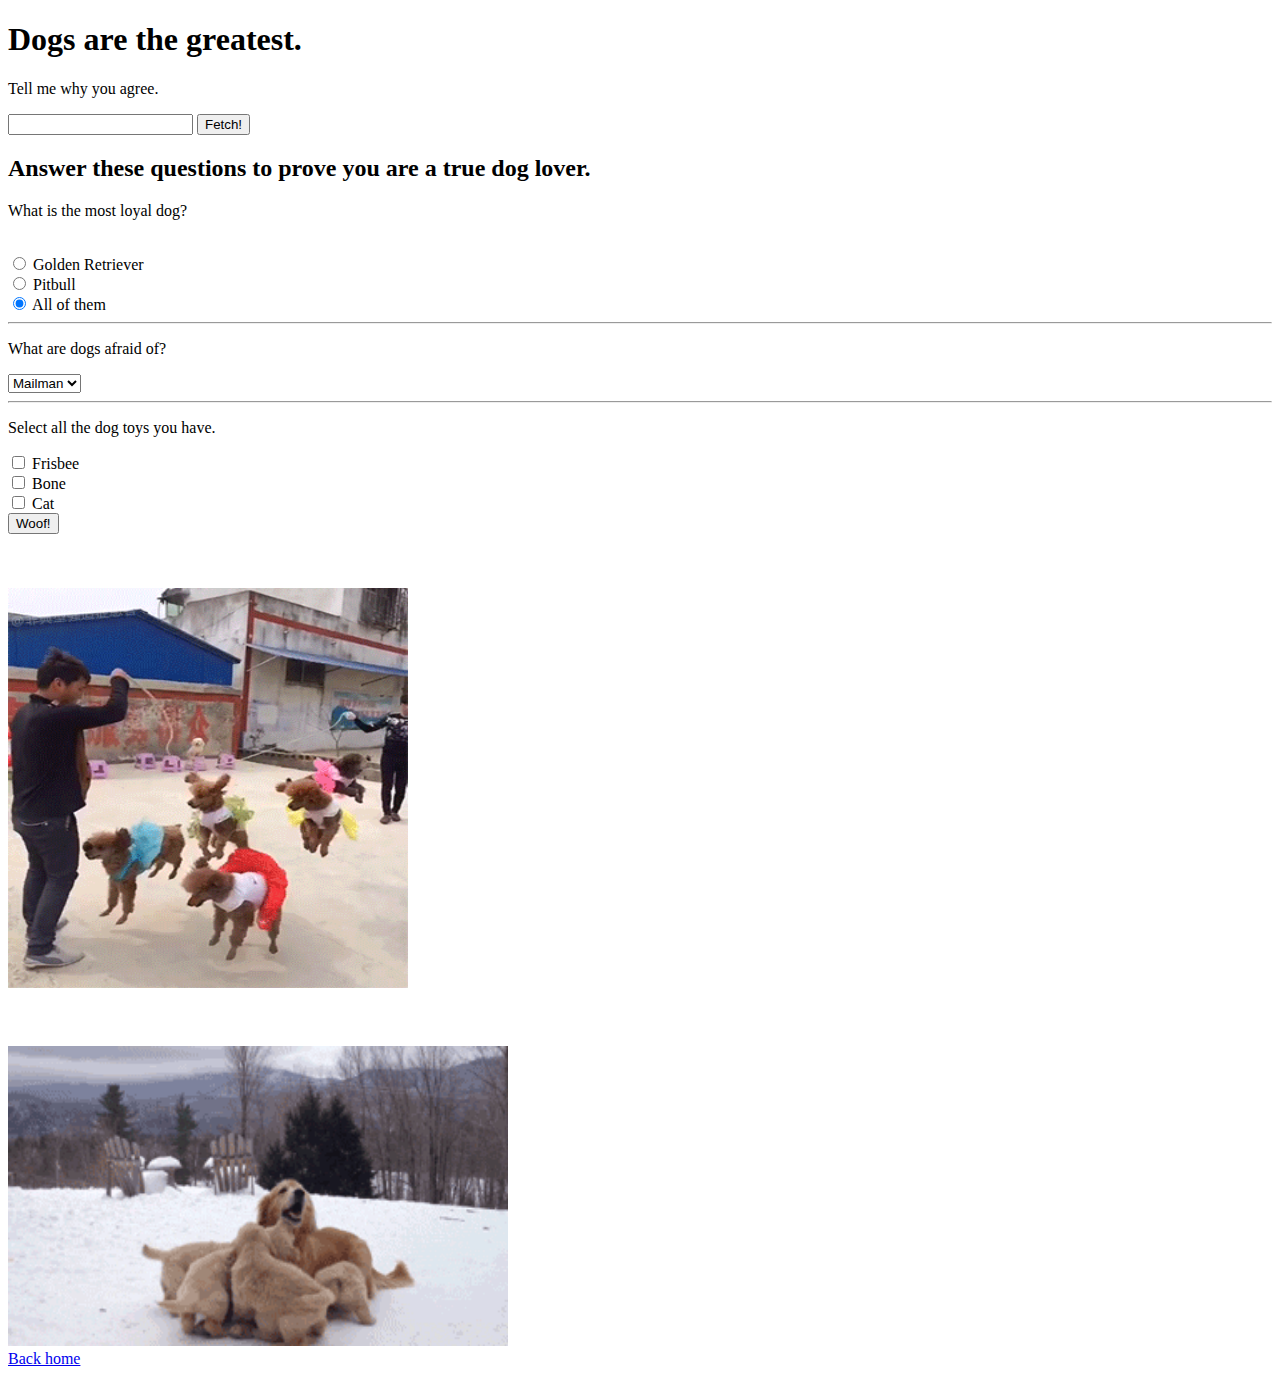
==== page_1.html @ 1c3924ec "first website" ====
<!DOCTYPE html>
<html>
  <head>
    <meta charset="utf-8">
    <title>DOGS DOGS DOGS</title>
  </head>
  <body>
    <h1> Dogs are the greatest.</h1>
    <p> Tell me why you agree. </p>
    <form action="http://bing.com/search?q=" method="get">
      <input name="q">
      <button>Fetch!</button>
    </form>

    <h2> Answer these questions to prove you are a true dog lover. </h2>

    <p>What is the most loyal dog?
    <form action="http://httpbin.org/post" method="post">
        <br>
          <input type="radio" name="group1" value="Golden Retriever"> Golden Retriever<br>
          <input type="radio" name="group1" value="Pitbull"> Pitbull<br>
          <input type="radio" name="group1" value="All of them" checked> All of them
          <hr>
          <p> What are dogs afraid of? </p>
          <select>
            <option>Mailman</option>
            <option>Cats</option>
            <option>Nothing</option>
          </select>
          <hr>
            <p>Select all the dog toys you have. </p>
              <input type="checkbox" name="option1" value="Frisbee"> Frisbee<br>
              <input type="checkbox" name="option2" value="Bone" > Bone<br>
              <input type="checkbox" name="option3" value="Cat"> Cat<br>
          <button>Woof!</button>
          <br>
          <br>
          <br>
          <br>
          <IMG SRC="images/dogs1.gif" ALT="Awww" WIDTH=400 HEIGHT=400>
            <br>
            <br>
            <br>
            <br>
            <IMG SRC="images/dogs2.gif" ALT="Awww" WIDTH=500 HEIGHT=300>
              <br>
            <a href="index.html">Back home</a>
        
    </form>


  </body>
</html>
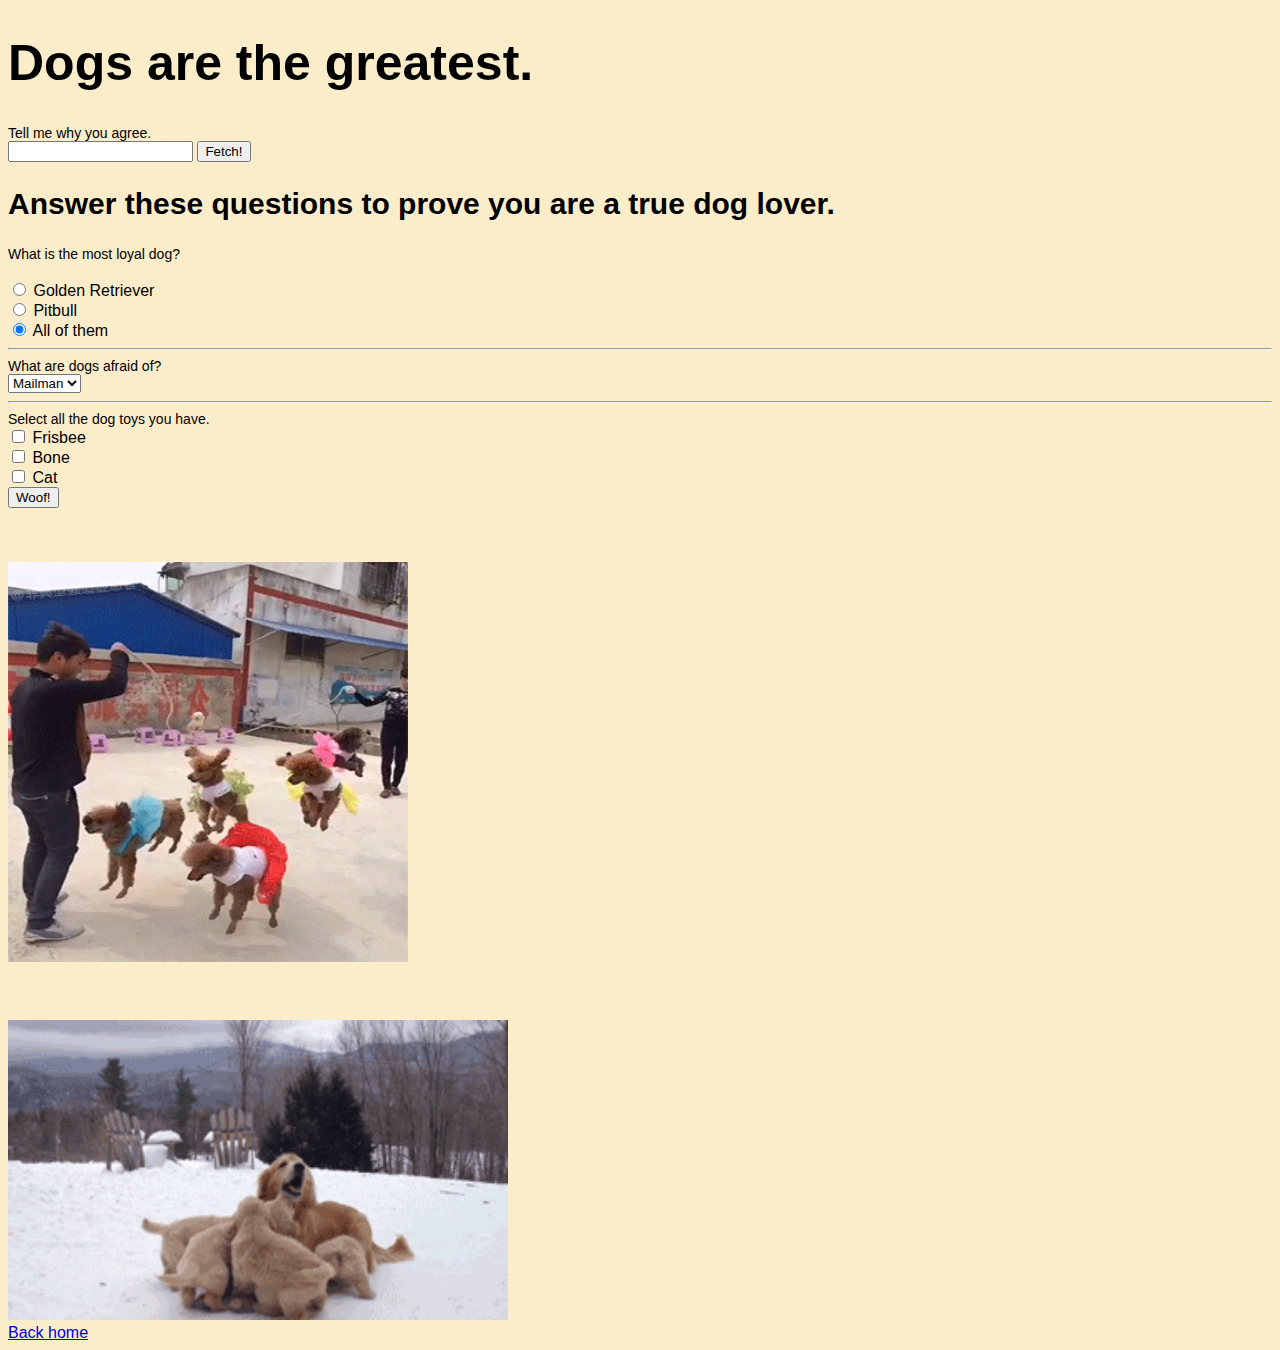
==== commit 60e3e608: "CSS" ====
--- a/page_1.html
+++ b/page_1.html
@@ -3,6 +3,7 @@
   <head>
     <meta charset="utf-8">
     <title>DOGS DOGS DOGS</title>
+    <link rel="stylesheet" type="text/css" href="styles2.css">
   </head>
   <body>
     <h1> Dogs are the greatest.</h1>
@@ -45,7 +46,7 @@
             <IMG SRC="images/dogs2.gif" ALT="Awww" WIDTH=500 HEIGHT=300>
               <br>
             <a href="index.html">Back home</a>
-        
+
     </form>
 
 
--- a/styles2.css
+++ b/styles2.css
@@ -0,0 +1,24 @@
+body {
+    background-color: #FBEDCA;
+    font-family: "Gill Sans Extrabold", Helvetica, sans-serif;
+}
+h1 {
+    font-size: 50px;
+}
+
+h2 {
+    font-size: 30px;
+}
+
+p {
+    font-size: 14px;
+    margin-top: 0px;
+    margin-bottom: 0px;
+    margin-right: 0px;
+}
+
+  article {
+      background-color: lightgray;
+      display:inline-block;
+      vertical-align: text-top;
+  }
